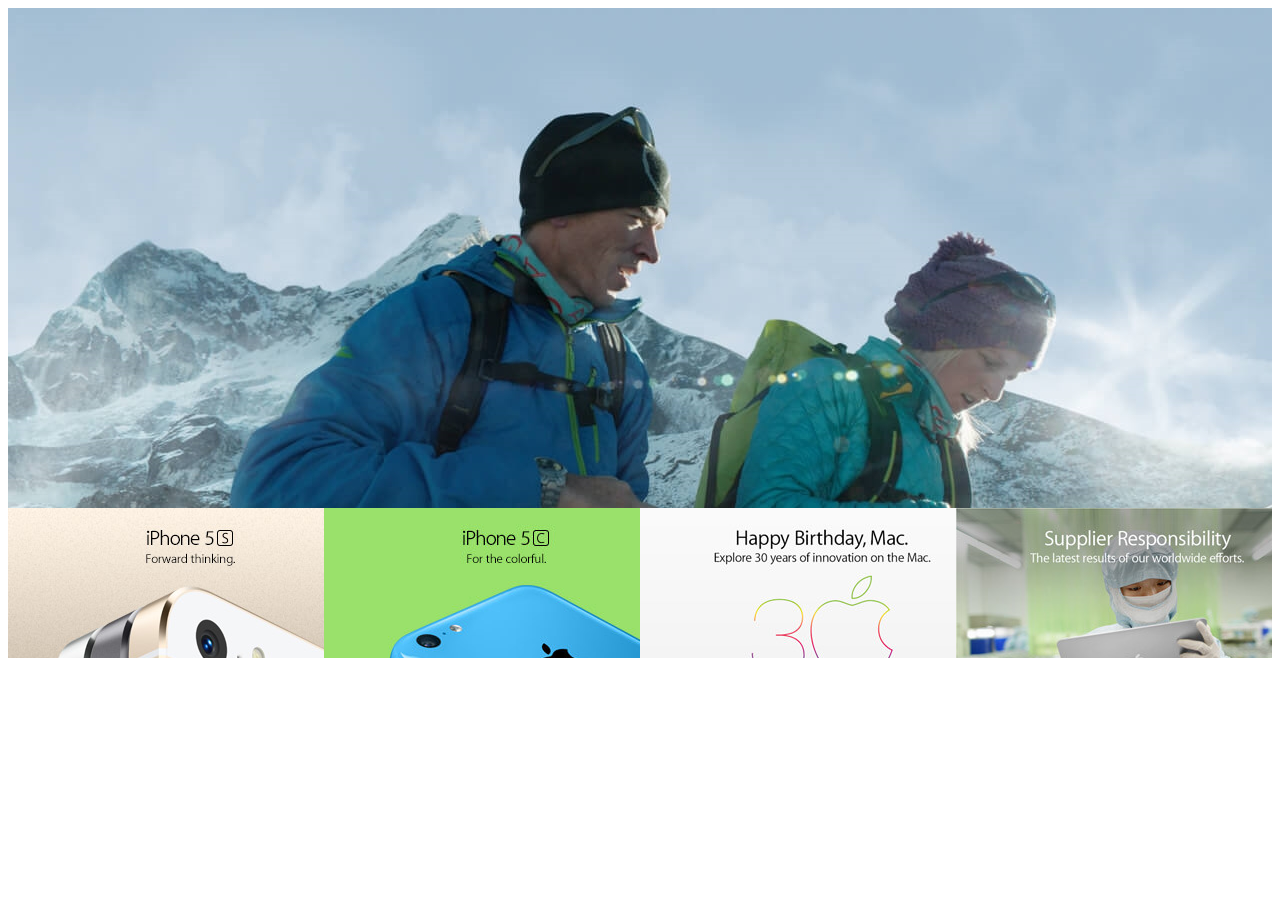
==== test.html @ 490ec062 "apple project" ====
<!DOCTYPE html>
<html lang="en">
<head>
    <meta charset="UTF-8">
    <meta http-equiv="X-UA-Compatible" content="IE=edge">
    <meta name="viewport" content="width=device-width, initial-scale=1.0">
    <title>Document</title>
    <link rel="stylesheet" href="./test.css">
</head>
<body>
    <div class="continer">
        
        <div class="box1">
            <nav></nav>
        </div>
        <div class="box2"></div>
        <div class="box3"></div>
        <div class="box4"></div>
        <div class="box5"></div>
       
        
      </div>
</body>
</html>
---- test.css ----
.continer{
display: grid;
grid-template-columns: repeat(4 ,1fr);
grid-template-rows: 400px 100px 150px;
grid-template-areas:
"ba ba ba ba"
"ba ba ba ba "
"b2 b3 b4 b5"
;
}
.box1{
grid-area: ba;
background-image: url(./imges/your_verse_hero.jpg);
}
.box2{
  grid-area: b2;
  background-image: url(./imges/promo_iphone5s.jpg);
}
.box3{
  grid-area: b3;
background-image: url(./imges/promo_iphone5c.jpg);
}
.box4{
  grid-area: b4;
background-image: url(./imges/promo_30_years.jpg);

}
.box5{
   grid-area: b5;
  background-image: url(./imges/promo_supplier_responsibility.jpg);

}
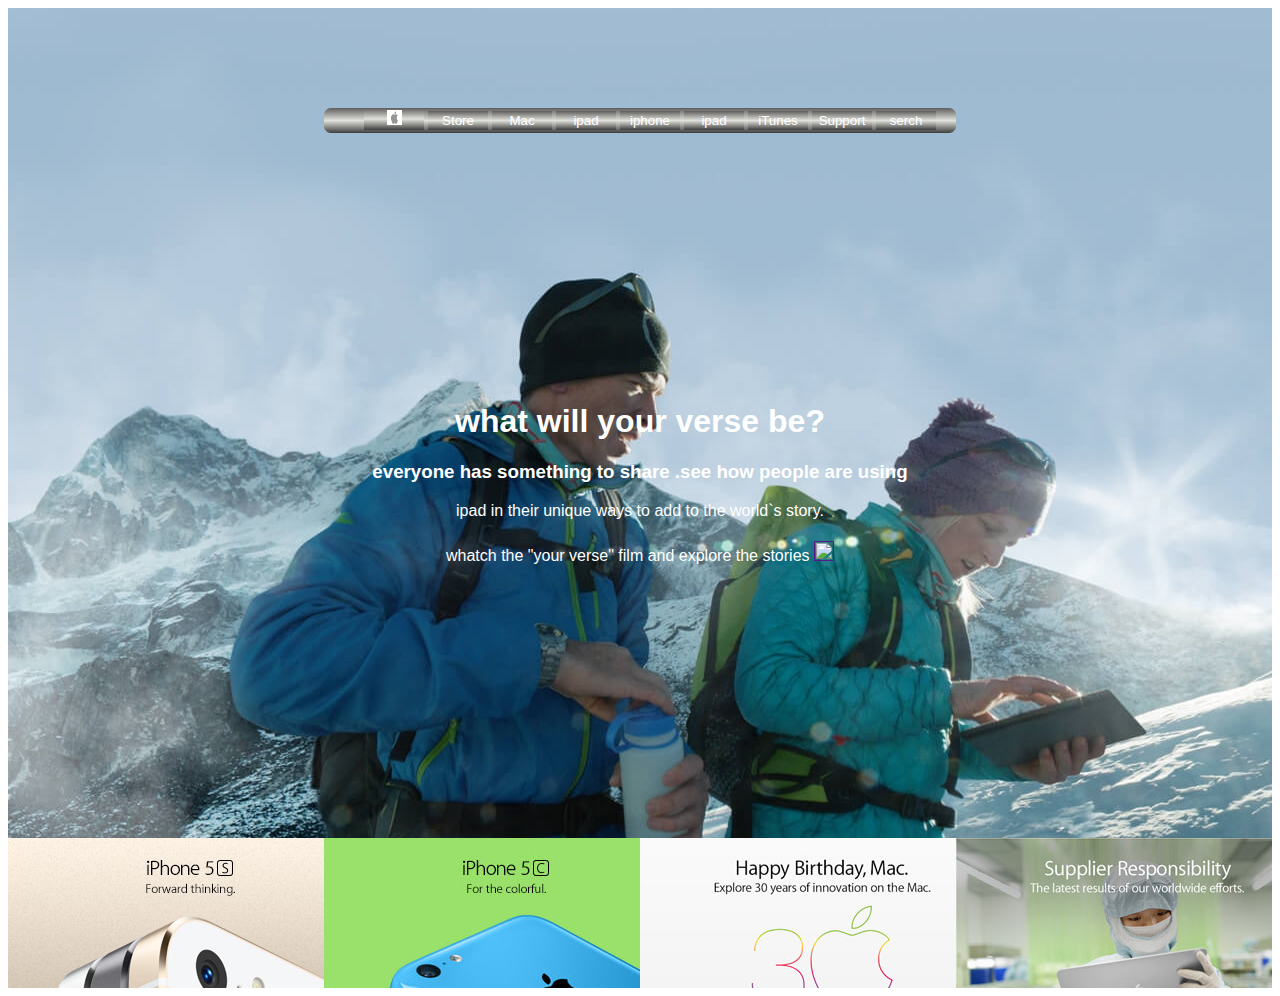
==== commit efb63578: "gradient dane" ====
--- a/test.html
+++ b/test.html
@@ -1,3 +1,4 @@
+
 <!DOCTYPE html>
 <html lang="en">
 <head>
@@ -11,8 +12,28 @@
     <div class="continer">
         
         <div class="box1">
-            <nav></nav>
+            <nav>
+                <ul>
+                    <li class="1"><button><a href="#"><img  class="media1" src="[data-uri]" alt=""></a></button> </li>
+                    <li class="1"><button><a href="#">Store</a></button> </li>
+                    <li class="1"><button><a href="#">Mac</a></button> </li>
+                    <li class="1"><button><a href="#">ipad</a></button> </li>
+                    <li class="1"><button><a href="#">iphone</a></button> </li>
+                    <li class="1"><button><a href="#">ipad</a></button> </li>
+                    <li class="1"><button><a href="#">iTunes</a></button> </li>
+                    <li class="1"><button><a href="#">Support</a></button> </li>
+                    <li class="1"><button><a href="#">serch</a></button> </li>
+                   
+                </ul>
+            </nav>
+            
+                <div class="tex1" > <h1>what will your verse be?</h1>
+        <h3>everyone has something to share .see how people are using</h3>
+        <p>ipad in their unique ways to add to the world`s story.</p>
+        <p>whatch the "your verse" film and explore the stories  <a href=""><img class="media" src="https://encrypted-tbn0.gstatic.com/images?q=tbn:ANd9GcSgZ6-7sfMKkE9g9j7PjIe3AFJ_9TN8MaZVshoKZrxwk7EkkKSEHYNTO6DVOVLb9PD9hwg&usqp=CAU"alt=""></a></p> </div>
+       
         </div>
+       
         <div class="box2"></div>
         <div class="box3"></div>
         <div class="box4"></div>
--- a/test.css
+++ b/test.css
@@ -1,7 +1,7 @@
 .continer{
 display: grid;
 grid-template-columns: repeat(4 ,1fr);
-grid-template-rows: 400px 100px 150px;
+grid-template-rows: 630px 200px 150px;
 grid-template-areas:
 "ba ba ba ba"
 "ba ba ba ba "
@@ -11,6 +11,10 @@
 .box1{
 grid-area: ba;
 background-image: url(./imges/your_verse_hero.jpg);
+/* background-size: cover; */
+/* background-position: center; */
+/* background-repeat: no-repeat; */
+
 }
 .box2{
   grid-area: b2;
@@ -26,7 +30,44 @@
 
 }
 .box5{
-   grid-area: b5;
+   grid-area:b5;
   background-image: url(./imges/promo_supplier_responsibility.jpg);
 
-}+}
+.media{
+width: 20px;
+height: 20px;
+margin-top: 5px;}
+.tex1{
+  font-family: "Avenir Next Condensed Medium", Calibri, "Gill Sans", sans-serif;
+  color: white;
+text-align: center;
+margin-top: 270px;
+}
+
+nav{
+  width: 50%;
+  height: 25px;
+  /* background-color: gray;? */
+  border-radius: 7px;
+  margin-top: 100px;
+  margin-left:25%;
+  background-image: linear-gradient(rgb(94, 93, 93), rgb(226, 226, 220), rgb(61, 61, 61));
+
+}
+ul li{
+  display: inline-block;
+  text-decoration: none;
+  color: white;
+  
+}
+button{
+  width:60px;
+  background-image: linear-gradient(rgb(94, 93, 93), rgb(226, 226, 220), rgb(61, 61, 61));
+  border: none;
+  padding: 2px;
+  color: white;
+}
+nav ul li button a{color: white;
+text-decoration: none;}
+.media1{width: 15px; height: 15px;}